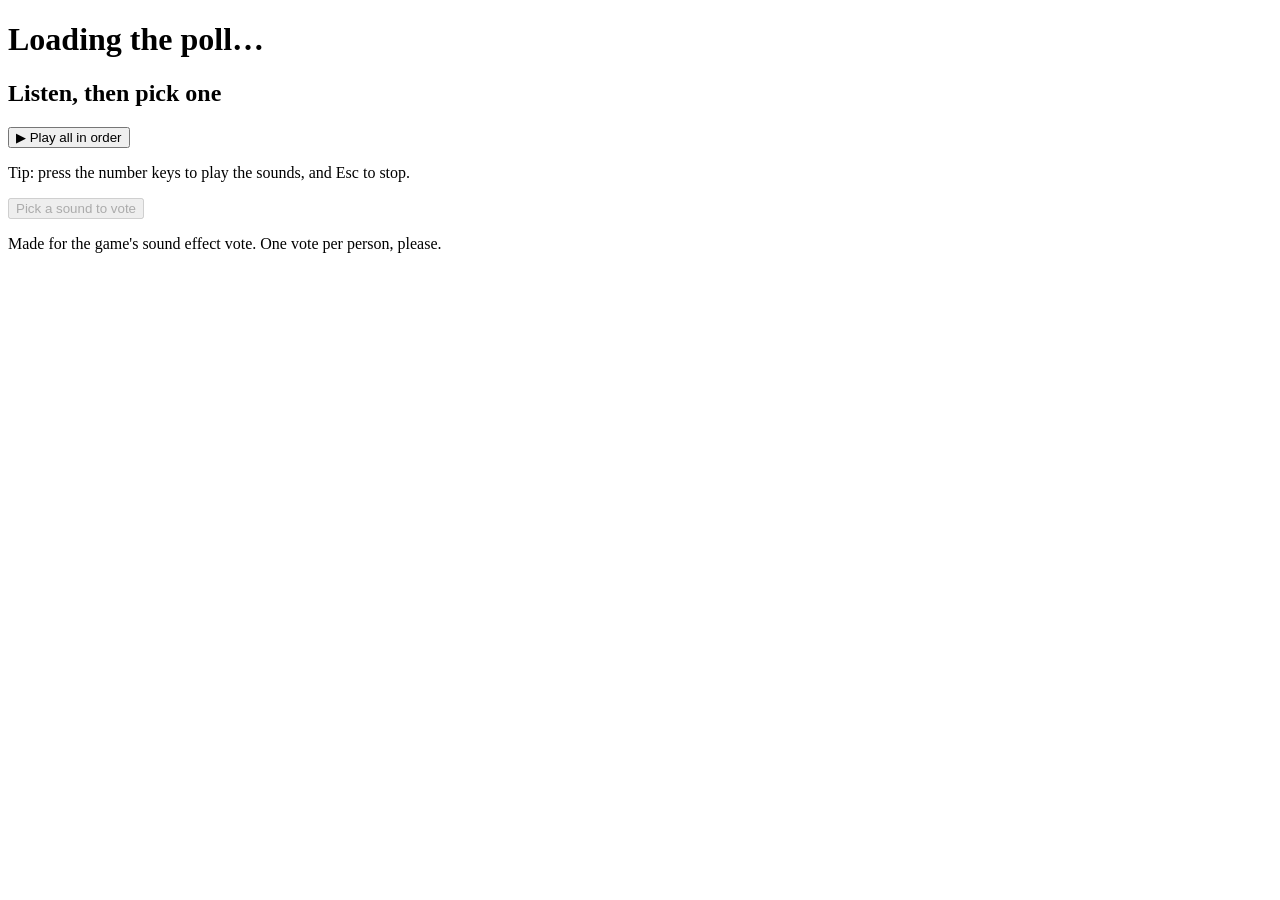
==== index.html @ 53ddff97 "Add poll pages, config and setup guide" ====
<!doctype html>
<html lang="en">
<head>
  <meta charset="utf-8">
  <meta name="viewport" content="width=device-width, initial-scale=1">
  <title>Sound poll</title>
  <meta name="description" content="Listen to the sounds and vote for your favourite.">
  <meta name="theme-color" content="#0e1126">
  <link rel="icon" href="data:image/svg+xml,%3Csvg xmlns='http://www.w3.org/2000/svg' viewBox='0 0 32 32'%3E%3Ccircle cx='16' cy='16' r='15' fill='%23171b36' stroke='%234fe0c0' stroke-width='2'/%3E%3Cpath d='M12 9l12 7-12 7z' fill='%234fe0c0'/%3E%3C/svg%3E">
  <link rel="stylesheet" href="css/style.css">
</head>
<body>
  <main class="wrap">
    <header class="head">
      <h1 id="title">Loading the poll…</h1>
      <p id="description" class="lead"></p>
    </header>

    <div id="banner" class="banner" hidden></div>

    <section aria-labelledby="listen-title">
      <div class="listen-head">
        <h2 id="listen-title">Listen, then pick one</h2>
        <button id="play-all" class="ghost" type="button">&#9654; Play all in order</button>
      </div>
      <ul id="options" class="options"></ul>
      <p class="tip">Tip: press the number keys to play the sounds, and Esc to stop.</p>
    </section>

    <div class="vote-bar">
      <button id="submit" class="primary" type="button" disabled>Pick a sound to vote</button>
      <p id="status" class="status" role="status" aria-live="polite"></p>
    </div>

    <section id="results" class="results" hidden aria-labelledby="results-title">
      <div class="results-head">
        <h2 id="results-title">Results</h2>
        <span id="results-total" class="muted"></span>
      </div>
      <ul id="results-list" class="results-list"></ul>
      <p class="results-foot">
        <button id="change-vote" class="link" type="button" hidden>Change my vote</button>
        <span id="results-updated" class="muted"></span>
      </p>
    </section>

    <footer class="foot">Made for the game's sound effect vote. One vote per person, please.</footer>
  </main>

  <noscript><p class="noscript">This poll needs JavaScript to play the sounds and count the votes.</p></noscript>
  <script src="config.js"></script>
  <script src="js/poll.js"></script>
  <script src="js/vote-page.js"></script>
</body>
</html>
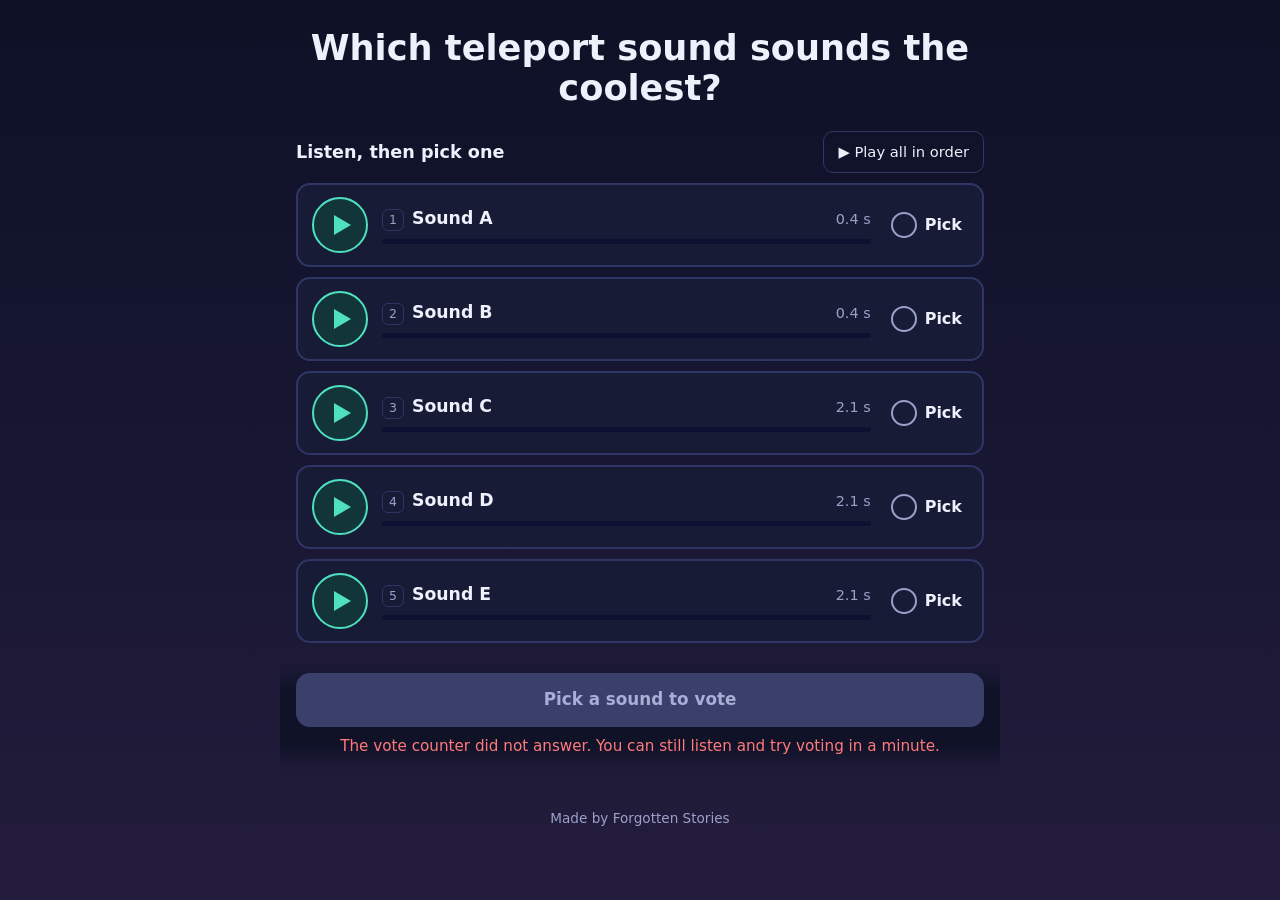
==== commit cec84567: "Add files via upload" ====
--- a/index.html
+++ b/index.html
@@ -24,7 +24,6 @@
         <button id="play-all" class="ghost" type="button">&#9654; Play all in order</button>
       </div>
       <ul id="options" class="options"></ul>
-      <p class="tip">Tip: press the number keys to play the sounds, and Esc to stop.</p>
     </section>
 
     <div class="vote-bar">
@@ -44,7 +43,7 @@
       </p>
     </section>
 
-    <footer class="foot">Made for the game's sound effect vote. One vote per person, please.</footer>
+    <footer class="foot">Made by Forgotten Stories</footer>
   </main>
 
   <noscript><p class="noscript">This poll needs JavaScript to play the sounds and count the votes.</p></noscript>
--- a/css/style.css
+++ b/css/style.css
@@ -0,0 +1,171 @@
+:root {
+  --bg: #0e1126;
+  --bg-2: #241c3c;
+  --panel: #171b36;
+  --panel-2: #1f2447;
+  --line: #2f3566;
+  --text: #eef0fb;
+  --muted: #9aa1c9;
+  --gold: #ffd166;
+  --teal: #4fe0c0;
+  --bad: #ff7a7a;
+  --good: #7ee0a0;
+  --radius: 14px;
+  color-scheme: dark;
+}
+
+* { box-sizing: border-box; }
+
+html { -webkit-text-size-adjust: 100%; }
+
+body {
+  margin: 0;
+  min-height: 100vh;
+  background: var(--bg) linear-gradient(180deg, var(--bg) 0%, #181733 55%, var(--bg-2) 100%) fixed;
+  color: var(--text);
+  font: 16px/1.5 system-ui, -apple-system, "Segoe UI", Roboto, "Helvetica Neue", Arial, sans-serif;
+}
+
+.wrap { max-width: 720px; margin: 0 auto; padding: 28px 16px 56px; }
+
+.head { margin-bottom: 18px; text-align: center; }
+.eyebrow { margin: 0 0 4px; color: var(--gold); font-weight: 700; letter-spacing: .08em; text-transform: uppercase; font-size: .8rem; }
+h1 { margin: 0 0 6px; font-size: clamp(1.6rem, 5vw, 2.2rem); line-height: 1.15; }
+h2 { margin: 0; font-size: 1.1rem; }
+.lead { margin: 0; color: var(--muted); }
+.muted { color: var(--muted); font-size: .9rem; }
+
+.banner { margin: 0 0 18px; padding: 10px 14px; border-radius: 10px; border: 1px solid var(--line); background: var(--panel); font-size: .92rem; }
+.banner.warn { border-color: #7a6320; background: #2a2412; color: #ffe9a8; }
+.banner.info { border-color: #2d5a73; background: #122632; color: #bfe6ff; }
+
+.listen-head, .results-head { display: flex; align-items: center; justify-content: space-between; gap: 12px; margin: 22px 0 10px; flex-wrap: wrap; }
+
+button { font: inherit; color: inherit; cursor: pointer; }
+button:focus-visible, input:focus-visible + span, .as-button:focus-visible { outline: 3px solid var(--gold); outline-offset: 2px; }
+
+.ghost, .as-button {
+  display: inline-block;
+  padding: 9px 14px;
+  border-radius: 10px;
+  border: 1px solid var(--line);
+  background: transparent;
+  color: var(--text);
+  text-decoration: none;
+  font-size: .92rem;
+}
+.ghost:hover, .as-button:hover { background: var(--panel-2); }
+
+.primary {
+  width: 100%;
+  min-height: 54px;
+  padding: 12px 18px;
+  border: 0;
+  border-radius: var(--radius);
+  background: var(--gold);
+  color: #241a00;
+  font-weight: 700;
+  font-size: 1.05rem;
+}
+.primary:hover:not(:disabled) { filter: brightness(1.06); }
+.primary:disabled { background: #3a3f6b; color: #a9aed6; cursor: not-allowed; }
+
+.link { background: none; border: 0; padding: 0; color: var(--teal); text-decoration: underline; font-size: .92rem; }
+
+/* ---- the list of sounds */
+.options { list-style: none; margin: 0; padding: 0; display: grid; gap: 10px; }
+
+.option {
+  display: grid;
+  grid-template-columns: 56px 1fr auto;
+  align-items: center;
+  gap: 14px;
+  padding: 12px 14px;
+  border: 2px solid var(--line);
+  border-radius: var(--radius);
+  background: var(--panel);
+  cursor: pointer;
+  transition: border-color .15s, background .15s;
+}
+.option:hover { background: var(--panel-2); }
+.option.chosen { border-color: var(--gold); background: #2a2750; }
+.option.playing { border-color: var(--teal); }
+.option.chosen.playing { border-color: var(--gold); }
+
+.play {
+  width: 56px; height: 56px;
+  display: grid; place-items: center;
+  border-radius: 50%;
+  border: 2px solid var(--teal);
+  background: #12353a;
+}
+.play:hover { background: #17454b; }
+.play.small { width: 34px; height: 34px; border-width: 2px; flex: none; }
+.play-icon { width: 0; height: 0; margin-left: 4px; border-style: solid; border-width: 10px 0 10px 17px; border-color: transparent transparent transparent var(--teal); }
+.play.small .play-icon { margin-left: 3px; border-width: 7px 0 7px 11px; }
+.option.playing .play-icon, .play.playing .play-icon {
+  margin: 0; width: 16px; height: 16px; border: 0; background: var(--teal); border-radius: 3px;
+}
+.play.small.playing .play-icon { width: 11px; height: 11px; }
+
+.body { min-width: 0; }
+.name-row { display: flex; align-items: baseline; gap: 8px; }
+.key { display: inline-grid; place-items: center; width: 22px; height: 22px; border-radius: 6px; border: 1px solid var(--line); color: var(--muted); font-size: .78rem; flex: none; }
+.name { font-weight: 700; font-size: 1.08rem; }
+.length { margin-left: auto; font-variant-numeric: tabular-nums; }
+.note { color: var(--muted); font-size: .92rem; margin-top: 2px; }
+.bar { height: 5px; margin-top: 8px; border-radius: 3px; background: #0d1030; overflow: hidden; }
+.bar i { display: block; height: 100%; width: 0; background: var(--teal); }
+.problem { margin-top: 6px; color: var(--bad); font-size: .88rem; }
+.option.broken { border-color: #7a3434; }
+
+.pick { display: inline-flex; align-items: center; gap: 8px; padding: 8px 6px; cursor: pointer; font-weight: 600; }
+.pick input { position: absolute; opacity: 0; width: 1px; height: 1px; }
+.pick span { display: inline-flex; align-items: center; gap: 8px; }
+.pick span::before { content: ""; width: 22px; height: 22px; border-radius: 50%; border: 2px solid var(--muted); background: transparent; display: inline-block; }
+.pick input:checked + span::before { border-color: var(--gold); background: radial-gradient(circle, var(--gold) 0 45%, transparent 50%); }
+.pick input:disabled + span { opacity: .6; }
+
+.tip { margin: 10px 2px 0; color: var(--muted); font-size: .85rem; }
+
+/* ---- vote button and status */
+.vote-bar { position: sticky; bottom: 0; margin: 18px -16px 0; padding: 12px 16px 14px; background: linear-gradient(180deg, rgba(14, 17, 38, 0), rgba(14, 17, 38, .9) 30%, rgba(14, 17, 38, .9) 75%, rgba(14, 17, 38, 0)); }
+.status { min-height: 1.4em; margin: 8px 0 0; text-align: center; font-size: .95rem; color: var(--muted); }
+.status.good { color: var(--good); }
+.status.bad { color: var(--bad); }
+
+/* ---- results */
+.results { margin-top: 18px; padding: 6px 16px 16px; border: 1px solid var(--line); border-radius: var(--radius); background: var(--panel); }
+.results-list { list-style: none; margin: 0; padding: 0; display: grid; gap: 14px; }
+.result-top { display: flex; justify-content: space-between; align-items: center; gap: 10px; flex-wrap: wrap; }
+.result-name { display: inline-flex; align-items: center; gap: 8px; font-weight: 600; flex-wrap: wrap; }
+.result-count { color: var(--muted); font-variant-numeric: tabular-nums; font-size: .92rem; }
+.track { height: 12px; margin-top: 6px; border-radius: 7px; background: #0d1030; overflow: hidden; }
+.track i { display: block; height: 100%; min-width: 0; border-radius: 7px; background: #6c74c9; transition: width .6s ease; }
+.result.leader .track i { background: var(--teal); }
+.result.mine .track i { background: var(--gold); }
+.chip { display: inline-block; padding: 1px 8px; border-radius: 999px; font-size: .72rem; font-weight: 700; text-transform: uppercase; letter-spacing: .04em; }
+.lead-chip { background: #12353a; color: var(--teal); border: 1px solid #1f6b66; }
+.mine-chip { background: #3a3012; color: var(--gold); border: 1px solid #7a6320; }
+.results-foot { display: flex; justify-content: space-between; gap: 10px; margin: 14px 0 0; flex-wrap: wrap; }
+
+.totals { display: flex; align-items: baseline; justify-content: space-between; gap: 12px; flex-wrap: wrap; margin: 10px 0 8px; }
+.big { font-size: 3rem; font-weight: 800; line-height: 1; color: var(--gold); }
+.big small { margin-left: 8px; font-size: 1.1rem; font-weight: 600; color: var(--muted); }
+
+.actions { display: flex; flex-wrap: wrap; gap: 10px; margin-top: 22px; }
+
+.foot { margin-top: 36px; color: var(--muted); font-size: .85rem; text-align: center; }
+.noscript { padding: 16px; text-align: center; color: var(--bad); }
+
+[hidden] { display: none !important; }
+
+@media (max-width: 460px) {
+  .option { grid-template-columns: 48px 1fr; row-gap: 6px; }
+  .play { width: 48px; height: 48px; }
+  .pick { grid-column: 2; justify-self: start; padding-left: 0; }
+}
+
+@media (prefers-reduced-motion: reduce) {
+  * { transition: none !important; }
+}
